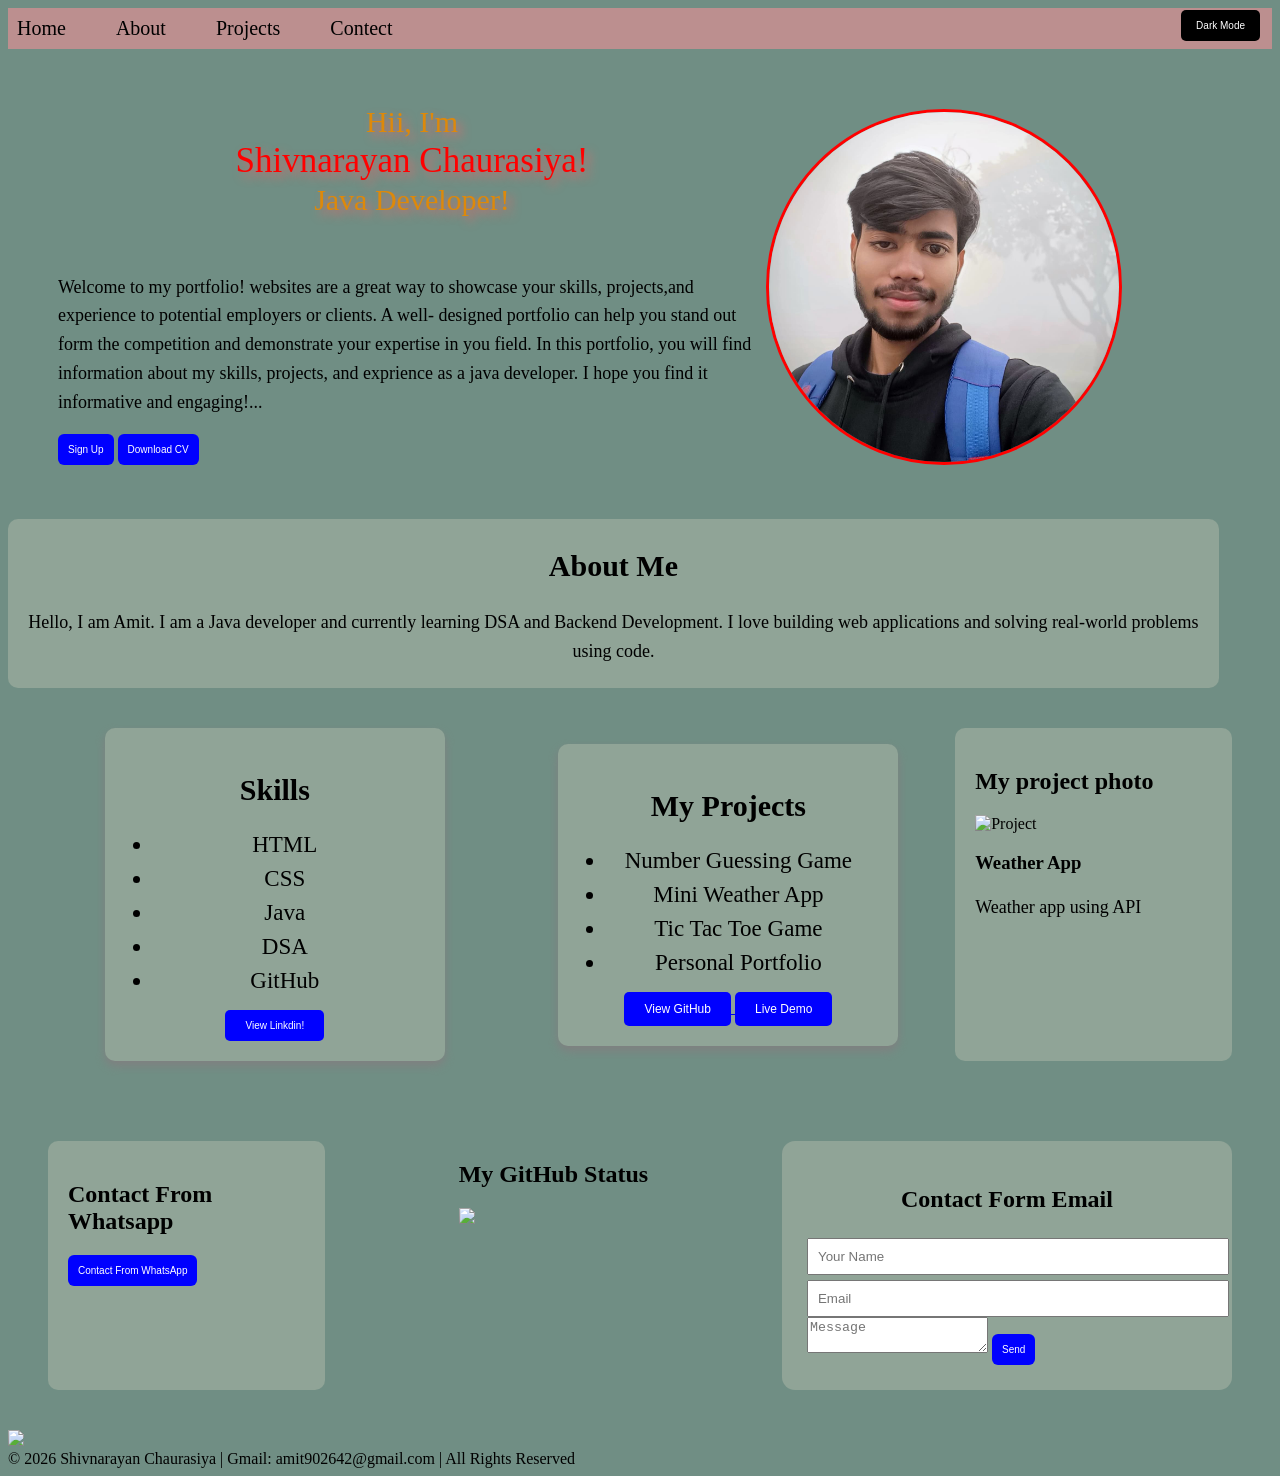
==== index.html @ 3cf32040 "MY PORTFOLIO" ====
<!DOCTYPE html>
<html lang="en">
<head>
    <meta charset="UTF-8">
    <meta name="viewport" content="width=device-width, initial-scale=1.0">
    <title>Shivnarayan Chaurasiya</title>
    <link rel = "stylesheet" href="style.css">
    <script src="script.js" defer></script>
 
</head>
<body>
  
        <nav>
    <a href = "#">Home</a>
    <a href="#"> About </a>
    <a href = "#"> Projects </a>
    <a href  = "#"> Contect </a>
  
</nav>  

<button class="dark-btn" onclick="toggleMode()">Dark Mode</button>

<div class = " container">
    <div class = "text">
    <h1>  
 Hii, I'm
 </h1>
  
 <h2> Shivnarayan Chaurasiya! </h2>
 <h3>Java Developer!</h3>
 <br><br>
 <p> Welcome to my portfolio! websites are a great way to showcase your skills, projects,and experience to potential employers or clients. A well- designed portfolio can help you stand out form the competition and demonstrate your expertise in you field. In this portfolio, you will find information about my skills, projects, and exprience as a java developer. I hope you find it informative and engaging!... 

 </p>
 <a href="SignUp.html" target="_blank"> <button type=" button"> Sign Up</button></a>
 <a href="resume.pdf.zip" download >
    <button > Download CV</button>
</a>
  

    
</div>

<div  class = " photo">
<img src="MyPhoto.jpeg" alt="My photo ">
</div>
</div>

<section class = "about-card">

    <h2> About Me </h2>
    <p> Hello, I am Amit.
I am a Java developer and currently learning DSA and Backend Development.
I love building web applications and solving real-world problems using code.</p>
</section>


<div class = "skill-project"> 
<section class = "skills-card">
   <h2> Skills</h2>
    <ul>
<li>HTML</li>
<li>CSS</li>
<li>Java</li>
<li>DSA</li>
<li>GitHub</li>
 </ul>
 <a href="https://www.linkedin.com/in/shivnarayan-chaurasiya-285499322/" target=" _blank"> 
    <button > View Linkdin! </button>
 </a>
</section>


<section class="project-card">

<h2>My Projects</h2>

<ul>
<li>Number Guessing Game</li>
<li>Mini Weather App</li> 
<li>Tic Tac Toe Game</li>
<li>Personal Portfolio</li>
</ul>

<a href="https://github.com/ShivnarayanChaurasiya" target="_blank">
<button>View GitHub</button>
</a>

<a href="https://your-demo-link.netlify.app" target="_blank">
<button>Live Demo</button>
</a>
</section>
<section class="photo-card">
<h2> My project photo</h2>
<img src="project1.png" alt="Project">
<h3>Weather App</h3>
<p>Weather app using API</p>
</section>


</div>

<div class = "talent">

    <section class="whatsapp-card">
<h2> Contact From Whatsapp </h2>
<a href="https://wa.me/919026421766" class="whatsapp" target="_blank"><button>Contact From WhatsApp</button></a>
</section>

    <section class="Status-card">
<h2>My GitHub Status</h2>

<img src="https://github-readme-stats.vercel.app/api?username=ShivnarayanChaurasiya&show_icons=true&theme=tokyonight"></section>


<section class = "contact">
<form action="https://formspree.io/f/mdawlogk" method="POST">
    <h2> Contact Form Email</h2>

<input type="text" name="name" placeholder="Your Name">

<input type="email" name="email" placeholder="Email">

<textarea name="message" placeholder="Message"></textarea>

<button type="submit">Send</button>


</form>
</section>
</div>

<img src="https://visitor-badge.laobi.icu/badge?page_id=amitchaurasiya.portfolio">
<footer>
© 2026 Shivnarayan Chaurasiya | Gmail: amit902642@gmail.com |  All Rights Reserved 
</footer>

<div id="progress"></div>


</body>
</html>
---- style.css ----
.container { 
display : flex;
align-items: center;
justify-content: space-between;
padding: 50px;
}



.text h1 {
   
    text-align: center;
     color : rgb(221, 137, 11);
    font-size: 30px;
    font-weight: 200;
   margin: 2px;
    text-shadow: 5px 5px 10px rgb(221, 106, 106);

}
.text h2{
      text-align: center;
    color: red;
    font-size : 35px;
     font-weight: 200;
     margin: 2px;
    text-shadow: 5px 5px 10px rgb(221, 106, 106);


}
.text h3 {
      text-align: center;
     color : rgb(221, 137, 11);
    font-size: 30px;
    font-weight: 200;
   margin: 2px;
    text-shadow: 5px 5px 10px rgb(221, 106, 106);

}
p{
  font-size: 18px;  
  line-height: 1.6;
}
.photo{

text-align: right;
margin-right: 100px;
margin-top: 10px;

}

.photo img{
height: 350px;
width: 350px;

border-radius: 50%;
border: 3px solid red;

}
/* ******************************** */
/* For dark mode add */

.dark-btn{
position: fixed;
top: 10px;
right: 20px;
padding: 10px 15px;
background-color: black;
color: white;
border: none;
border-radius: 5px;
cursor: pointer;
}.dark{
background:#121212;
color:white;
}
.dark-btn:hover{
background-color: gray;
}

.dark nav{
background:#583636;
}

.dark .skills-card{
background:#1e1e1e;
color:white;
}

.dark .project-card{
background:#1e1e1e;
color:white;
}

.dark a{
color:lightblue;
}

.dark button{
background:rgb(85, 3, 161);
color:rgb(245, 242, 242);
text-align: right;
border-radius: 6px;
box-shadow: 0 5px 10px rgba(0, 0, 0, 0.3);
font-size: 10px;
}

.about,
.skills,
.projects,
.photo-card{
color: inherit;
}

nav a{
text-decoration:none;
color:black;
}

nav a:hover{
color:orange;
}

/* ********************************** */
body{
background-color: rgb(112, 142, 132);

}
nav{
    display: flex;
    justify-content: left;
    gap: 50px;
    background-color: rosybrown;
    font-size :20px;
    padding : 9px
}
.about-card h2 {
    text-align: center;
    color : black;
    font-size : 30px;

}
.about-card {
    text-align: center;
    color : black;
    font-size : 20px;
    padding: 5px;
    width: 95%;
    background-color: rgb(144, 164, 151);
    border-radius: 10px;
    box-shadow:white ;
    border-inline: white;
}
.about-card:hover{
transform:translateY(-10px);
}
.skill-project{
display:flex;
justify-content: space-between;
padding: 40px;

}

.skills-card, .project-card, .photo-card{
width:30%;
}

.resume{
     text-align: right;
    color: rgb(18, 17, 17);
   
    margin-right: 70px;
 
}
.resume button {
    background-color:  rgba(78, 16, 135, 0.747);
    font-size: 10px;
    margin-right: 40px;
    border-radius: 6px;
}


form { 


    width: 400px;
    margin: auto;
    padding : 25px;
    background-color: rgb(144, 164, 151);
    border-radius: 13px;
}
form h2{
    text-align: center;
    color: black;
    margin-left: auto;
}

input{
    width: 100%;
    padding: 9px;
    margin-top: 5px;
}
button {
    text-align: center;
    font-size: 10px;
   padding : 10px;
   background-color: blue; 
   border:none;
   color:white; 
   border-radius: 6px;
}.project-card{
padding:20px;
border-radius:10px;
box-shadow:0 5px 10px gray;
transition:0.3s;
width:300px;
margin:auto;
text-align:center;
 background-color: rgb(144, 164, 151);
}

.project-card:hover{
transform:translateY(-10px);
}

.project-card button{
background:blue;
color:white;
padding:10px 20px;
border:none;
border-radius:5px;
cursor:pointer;
font-size: 12px;
}
.project-card ul{
list-style-type: disc;
padding-left:20px;
}

.project-card li{
margin:8px ;
font-size:23px;
}.project-card h2{
    font-size: 30px;
}



.skills-card{
background:white;
padding:20px;
border-radius:10px;
box-shadow:0 5px 10px gray;
transition:0.3s;
width:300px;
margin:auto;
text-align:center;
 background-color: rgb(144, 164, 151);
}


.skills-card:hover{
transform:translateY(-10px);
}

.skills-card button{
background:blue;
color:white;
padding:10px 20px;
border:none;
border-radius:5px;
cursor:pointer;
}
.skills-card ul{
list-style-type: disc;
padding-left:20px;
}

.skills-card li{
margin:8px ;
font-size:23px;
}.skills-card h2{
    font-size: 30px;
}


#progress{
position:fixed;
top:0;
left:0;
height:5px;
background:red;
width:0%;
z-index:1000;
}

html{
scroll-behavior:smooth;
}
.text{
animation: fadeIn 2s ease-in-out;
}

@keyframes fadeIn{
from{
opacity:0;
transform: translateY(20px);
}

to{
opacity:1;
transform: translateY(0);
}
}
.talent{
    display:flex;
justify-content: space-between;
padding: 40px;
}
.photo-card{
padding: 20px;
    background-color:rgb(144, 164, 151 ); 
    width: 20%;
    border-radius: 10px;
    box-shadow:white ;
}
.photo-card:hover{
transform:translateY(-10px);
}
.whatsapp-card{
    padding: 20px;
    background-color:rgb(144, 164, 151 ); 
    width: 20%;
    border-radius: 10px;
    box-shadow:white ;

}
.whatsapp-card:hover{
transform:translateY(-10px);
}
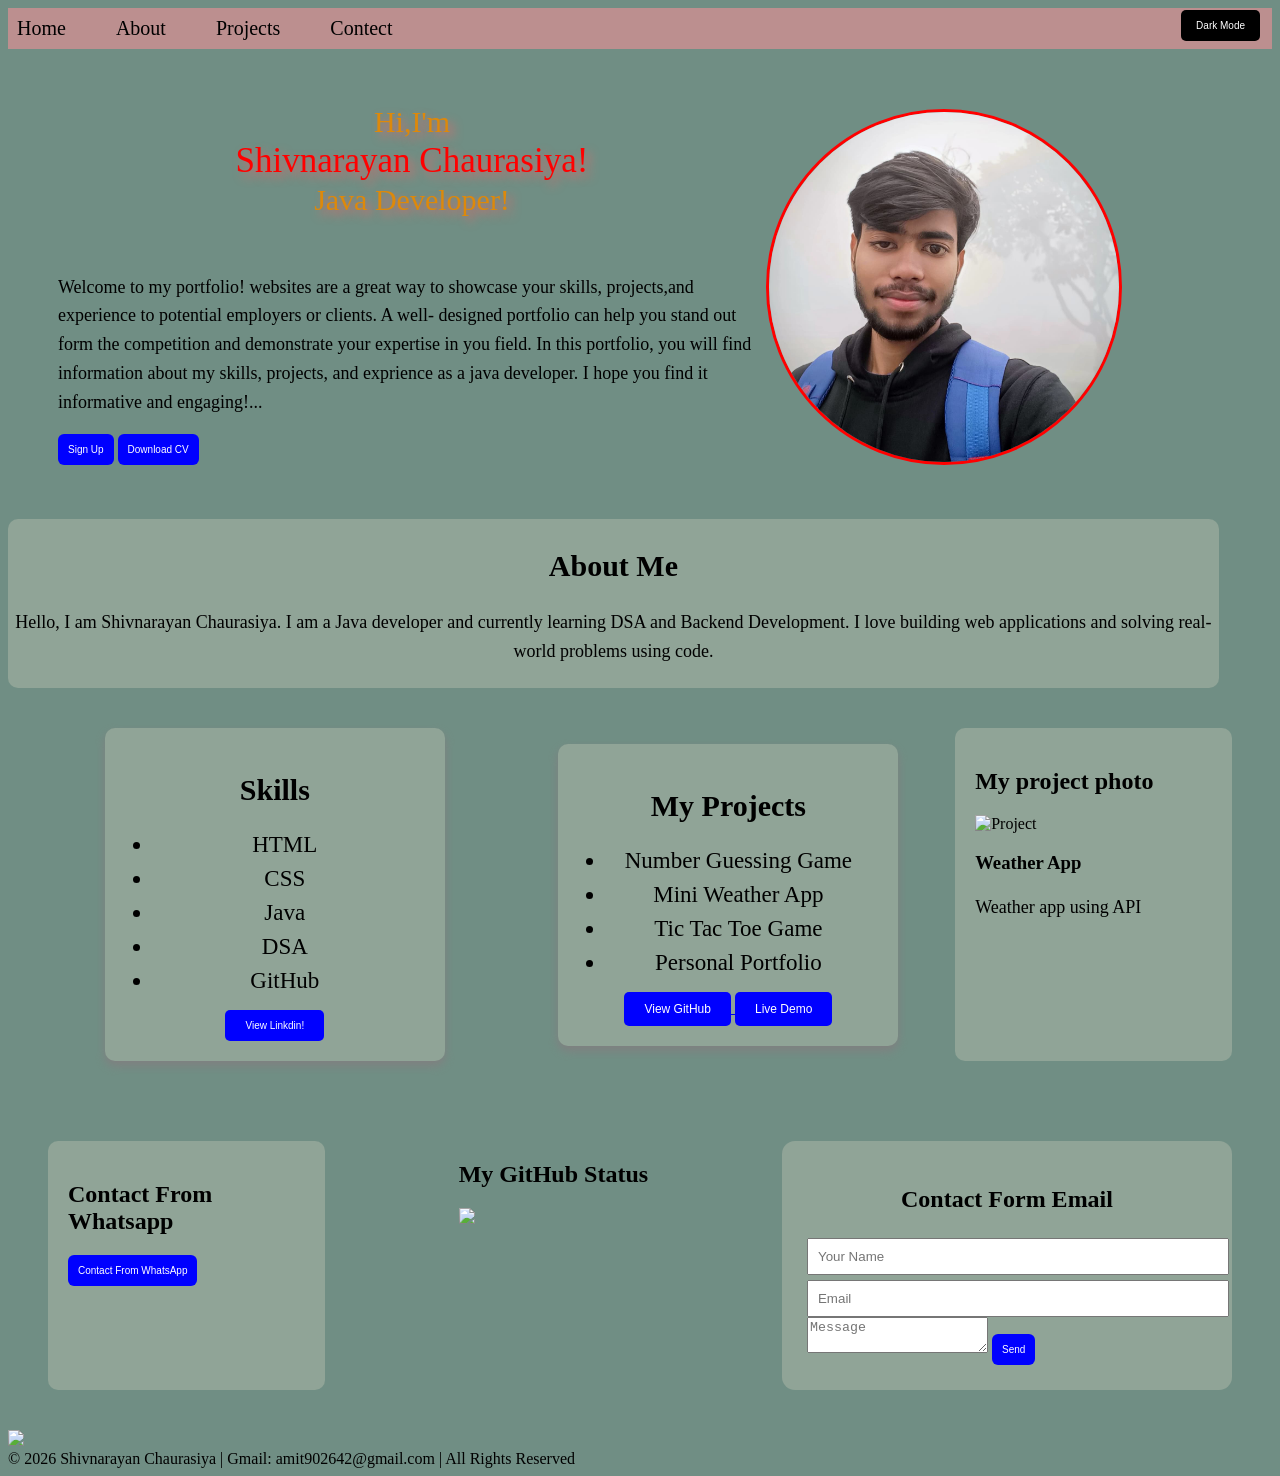
==== commit b841d7c7: "Revise personal introduction in index.html Updated introduction and personal description." ====
--- a/index.html
+++ b/index.html
@@ -23,7 +23,7 @@
 <div class = " container">
     <div class = "text">
     <h1>  
- Hii, I'm
+ Hi,I'm
  </h1>
   
  <h2> Shivnarayan Chaurasiya! </h2>
@@ -49,7 +49,7 @@
 <section class = "about-card">
 
     <h2> About Me </h2>
-    <p> Hello, I am Amit.
+    <p> Hello, I am Shivnarayan Chaurasiya.
 I am a Java developer and currently learning DSA and Backend Development.
 I love building web applications and solving real-world problems using code.</p>
 </section>
